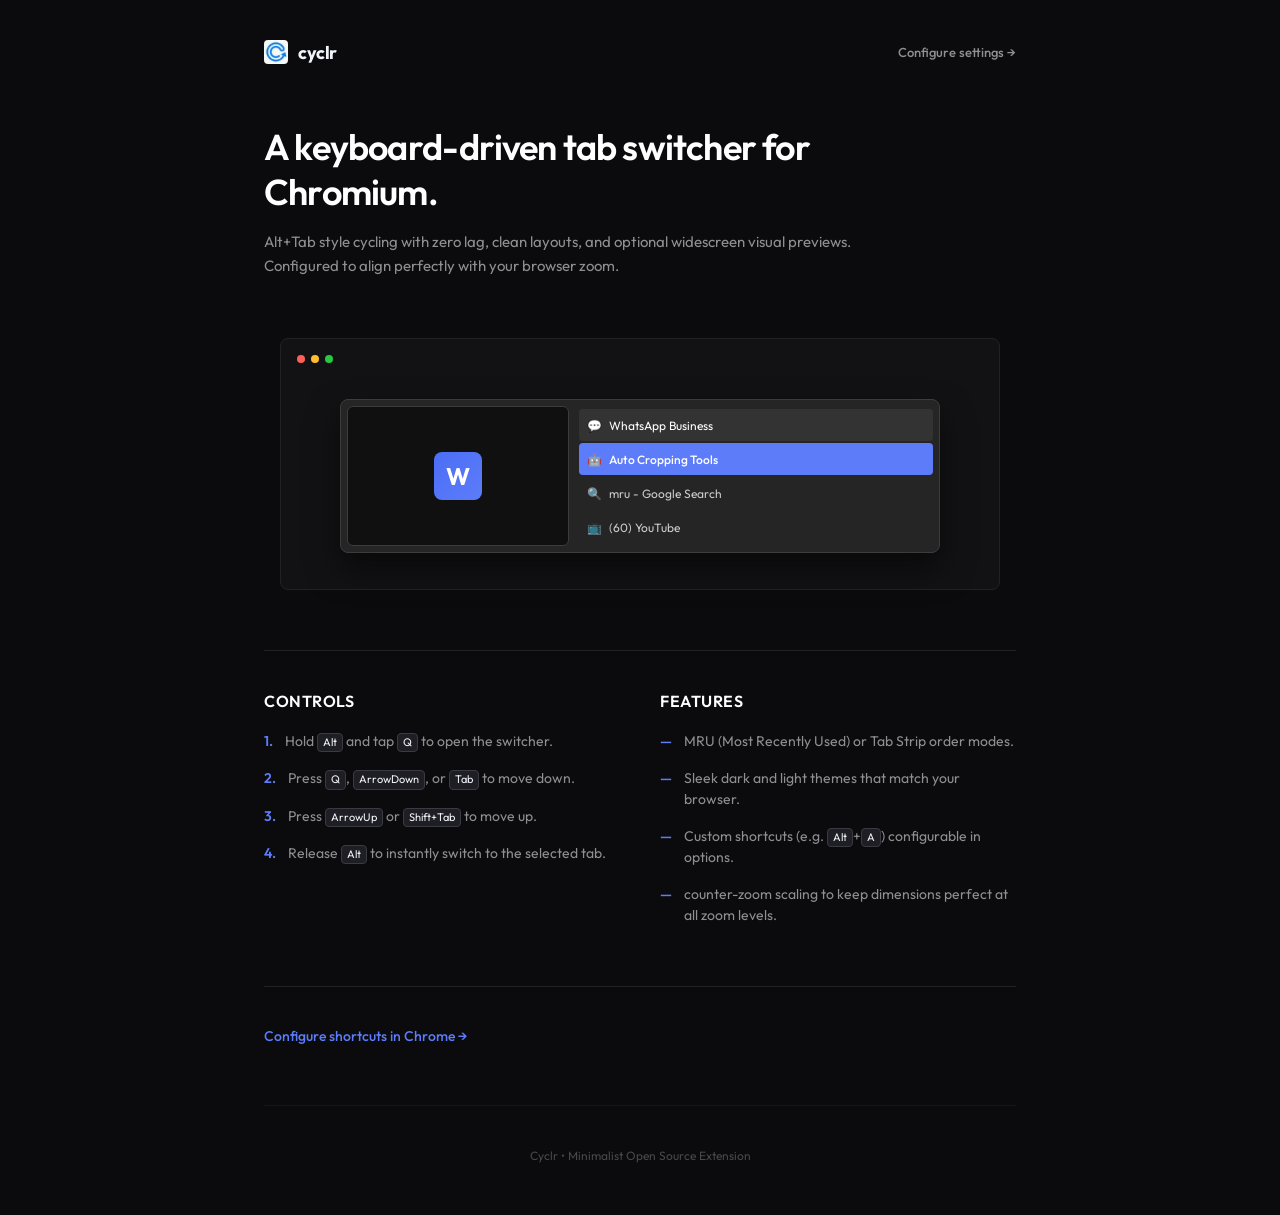
==== src/landing/landing.html @ 97b5f39d "majordev 2" ====
<!DOCTYPE html>
<html lang="en">
<head>
  <meta charset="utf-8">
  <meta name="viewport" content="width=device-width, initial-scale=1.0">
  <title>Cyclr — Minimalist Tab Switcher</title>
  <link href="https://fonts.googleapis.com/css2?family=Outfit:wght@300;400;500;600;700&display=swap" rel="stylesheet">
  <link rel="stylesheet" href="landing.css">
</head>
<body>
  <div class="landing-container">
    <!-- Header -->
    <header class="header">
      <div class="brand">
        <img src="../../assets/icons/cyclr-32x32.png" class="brand-logo" alt="Cyclr Logo">
        <span class="brand-name">cyclr</span>
      </div>
      <a href="../onboarding/onboarding.html" class="settings-link">Configure settings &rarr;</a>
    </header>

    <!-- Main Content -->
    <main class="main-content">
      <section class="intro">
        <h1 class="title">A keyboard-driven tab switcher for Chromium.</h1>
        <p class="subtitle">Alt+Tab style cycling with zero lag, clean layouts, and optional widescreen visual previews. Configured to align perfectly with your browser zoom.</p>
      </section>

      <!-- Pure CSS Mockup of the Extension Switcher -->
      <section class="mockup-section">
        <div class="mockup-browser">
          <div class="mockup-dots">
            <span class="dot red"></span>
            <span class="dot yellow"></span>
            <span class="dot green"></span>
          </div>
          <div class="mockup-overlay-container">
            <div class="mockup-preview-panel">
              <div class="mockup-preview-favicon-placeholder">W</div>
            </div>
            <div class="mockup-list-panel">
              <div class="mockup-tab-row active-tab">
                <span class="mockup-favicon">💬</span>
                <span class="mockup-tab-title">WhatsApp Business</span>
              </div>
              <div class="mockup-tab-row selected">
                <span class="mockup-favicon">🤖</span>
                <span class="mockup-tab-title">Auto Cropping Tools</span>
              </div>
              <div class="mockup-tab-row">
                <span class="mockup-favicon">🔍</span>
                <span class="mockup-tab-title">mru - Google Search</span>
              </div>
              <div class="mockup-tab-row">
                <span class="mockup-favicon">📺</span>
                <span class="mockup-tab-title">(60) YouTube</span>
              </div>
            </div>
          </div>
        </div>
      </section>

      <!-- How it Works & Shortcuts -->
      <section class="details-section">
        <div class="details-grid">
          <div class="details-column">
            <h2>Controls</h2>
            <ul class="clean-list">
              <li>
                <span class="list-bullet">1.</span>
                <span class="list-text">Hold <kbd>Alt</kbd> and tap <kbd>Q</kbd> to open the switcher.</span>
              </li>
              <li>
                <span class="list-bullet">2.</span>
                <span class="list-text">Press <kbd>Q</kbd>, <kbd>ArrowDown</kbd>, or <kbd>Tab</kbd> to move down.</span>
              </li>
              <li>
                <span class="list-bullet">3.</span>
                <span class="list-text">Press <kbd>ArrowUp</kbd> or <kbd>Shift+Tab</kbd> to move up.</span>
              </li>
              <li>
                <span class="list-bullet">4.</span>
                <span class="list-text">Release <kbd>Alt</kbd> to instantly switch to the selected tab.</span>
              </li>
            </ul>
          </div>
          <div class="details-column">
            <h2>Features</h2>
            <ul class="clean-list">
              <li>
                <span class="list-bullet">&mdash;</span>
                <span class="list-text">MRU (Most Recently Used) or Tab Strip order modes.</span>
              </li>
              <li>
                <span class="list-bullet">&mdash;</span>
                <span class="list-text">Sleek dark and light themes that match your browser.</span>
              </li>
              <li>
                <span class="list-bullet">&mdash;</span>
                <span class="list-text">Custom shortcuts (e.g. <kbd>Alt</kbd>+<kbd>A</kbd>) configurable in options.</span>
              </li>
              <li>
                <span class="list-bullet">&mdash;</span>
                <span class="list-text">counter-zoom scaling to keep dimensions perfect at all zoom levels.</span>
              </li>
            </ul>
          </div>
        </div>
      </section>

      <!-- Action Footer Links -->
      <section class="cta-section">
        <button id="chromeShortcutsBtn" class="link-btn">Configure shortcuts in Chrome &rarr;</button>
      </section>
    </main>

    <!-- Footer -->
    <footer class="footer">
      <p>Cyclr &bull; Minimalist Open Source Extension</p>
    </footer>
  </div>

  <script src="landing.js"></script>
</body>
</html>
---- src/landing/landing.css ----
body {
    margin: 0;
    padding: 0;
    width: 100vw;
    min-height: 100vh;
    background-color: #0b0b0d;
    color: #f1f5f9;
    font-family: 'Outfit', -apple-system, BlinkMacSystemFont, sans-serif;
    overflow-x: hidden;
    display: flex;
    justify-content: center;
}

.landing-container {
    width: 100%;
    max-width: 800px;
    padding: 40px 24px;
    box-sizing: border-box;
    display: flex;
    flex-direction: column;
    gap: 60px;
}

/* Header */
.header {
    display: flex;
    justify-content: space-between;
    align-items: center;
}

.brand {
    display: flex;
    align-items: center;
    gap: 10px;
}

.brand-logo {
    width: 24px;
    height: 24px;
    border-radius: 4px;
    object-fit: contain;
}

.brand-name {
    font-size: 18px;
    font-weight: 700;
    letter-spacing: -0.5px;
    text-transform: lowercase;
}

.settings-link {
    color: #8e8e93;
    text-decoration: none;
    font-size: 13px;
    font-weight: 500;
    transition: color 0.15s ease;
}

.settings-link:hover {
    color: #ffffff;
}

/* Main Content */
.main-content {
    display: flex;
    flex-direction: column;
    gap: 60px;
}

/* Intro Section */
.intro {
    max-width: 600px;
    display: flex;
    flex-direction: column;
    gap: 16px;
}

.title {
    font-size: 36px;
    font-weight: 600;
    line-height: 1.25;
    margin: 0;
    letter-spacing: -0.8px;
    color: #ffffff;
}

.subtitle {
    font-size: 15px;
    color: #8e8e93;
    line-height: 1.6;
    margin: 0;
}

/* Visual Mockup Section */
.mockup-section {
    display: flex;
    justify-content: center;
    width: 100%;
}

.mockup-browser {
    width: 100%;
    max-width: 720px;
    background-color: #121214;
    border: 1px solid #222225;
    border-radius: 8px;
    padding: 16px;
    box-sizing: border-box;
    display: flex;
    flex-direction: column;
    gap: 16px;
    position: relative;
}

.mockup-dots {
    display: flex;
    gap: 6px;
}

.mockup-dots .dot {
    width: 8px;
    height: 8px;
    border-radius: 50%;
    display: inline-block;
}

.mockup-dots .dot.red { background-color: #ff5f56; }
.mockup-dots .dot.yellow { background-color: #ffbd2e; }
.mockup-dots .dot.green { background-color: #27c93f; }

/* CSS simulated overlay tab switcher */
.mockup-overlay-container {
    width: 100%;
    max-width: 600px;
    align-self: center;
    background: #252526;
    border: 1px solid #3c3c3c;
    border-radius: 8px;
    padding: 6px;
    box-sizing: border-box;
    display: flex;
    gap: 10px;
    align-items: center;
    box-shadow: 0 16px 32px rgba(0, 0, 0, 0.5);
    margin: 20px 0;
}

.mockup-preview-panel {
    width: 220px;
    height: 138px;
    border-radius: 6px;
    background: #101011;
    border: 1px solid #3c3c3c;
    display: flex;
    align-items: center;
    justify-content: center;
    flex-shrink: 0;
}

.mockup-preview-favicon-placeholder {
    width: 48px;
    height: 48px;
    border-radius: 8px;
    background: linear-gradient(135deg, #4c6ef5, #5c7cfa);
    color: #ffffff;
    display: flex;
    align-items: center;
    justify-content: center;
    font-size: 24px;
    font-weight: 700;
}

.mockup-list-panel {
    display: flex;
    flex-direction: column;
    gap: 2px;
    flex-grow: 1;
}

.mockup-tab-row {
    height: 32px;
    display: flex;
    align-items: center;
    padding: 0 8px;
    border-radius: 4px;
    gap: 8px;
    box-sizing: border-box;
    color: #cccccc;
    font-size: 12px;
}

.mockup-tab-row.active-tab {
    background: #333333;
    color: #ffffff;
}

.mockup-tab-row.selected {
    background: #5c7cfa;
    color: #ffffff;
}

.mockup-tab-row.selected .mockup-tab-title {
    font-weight: 500;
}

.mockup-favicon {
    font-size: 12px;
    width: 14px;
    height: 14px;
    display: flex;
    align-items: center;
    justify-content: center;
}

.mockup-tab-title {
    white-space: nowrap;
    overflow: hidden;
    text-overflow: ellipsis;
}

/* Details Section */
.details-section {
    border-top: 1px solid #222225;
    padding-top: 40px;
}

.details-grid {
    display: grid;
    grid-template-columns: repeat(auto-fit, minmax(280px, 1fr));
    gap: 40px;
}

.details-column {
    display: flex;
    flex-direction: column;
    gap: 20px;
}

.details-column h2 {
    font-size: 16px;
    font-weight: 600;
    margin: 0;
    text-transform: uppercase;
    letter-spacing: 0.5px;
    color: #ffffff;
}

.clean-list {
    list-style: none;
    padding: 0;
    margin: 0;
    display: flex;
    flex-direction: column;
    gap: 16px;
}

.clean-list li {
    display: flex;
    gap: 12px;
    align-items: flex-start;
    font-size: 14px;
    line-height: 1.5;
}

.list-bullet {
    color: #5c7cfa;
    font-weight: 600;
    flex-shrink: 0;
}

.list-text {
    color: #8e8e93;
}

kbd {
    background-color: #1e1e24;
    border: 1px solid #3a3a42;
    border-radius: 4px;
    color: #f1f5f9;
    display: inline-block;
    font-family: inherit;
    font-size: 11px;
    line-height: 1.4;
    padding: 1px 5px;
    vertical-align: middle;
}

/* CTA Section */
.cta-section {
    display: flex;
    justify-content: flex-start;
    border-top: 1px solid #222225;
    padding-top: 40px;
}

.link-btn {
    background: transparent;
    border: none;
    padding: 0;
    color: #5c7cfa;
    font-size: 14px;
    font-weight: 500;
    cursor: pointer;
    font-family: inherit;
    transition: color 0.15s ease;
}

.link-btn:hover {
    color: #74c0fc;
    text-decoration: underline;
}

/* Footer */
.footer {
    display: flex;
    justify-content: center;
    border-top: 1px solid #16161a;
    padding-top: 30px;
    font-size: 12px;
    color: #48484a;
}
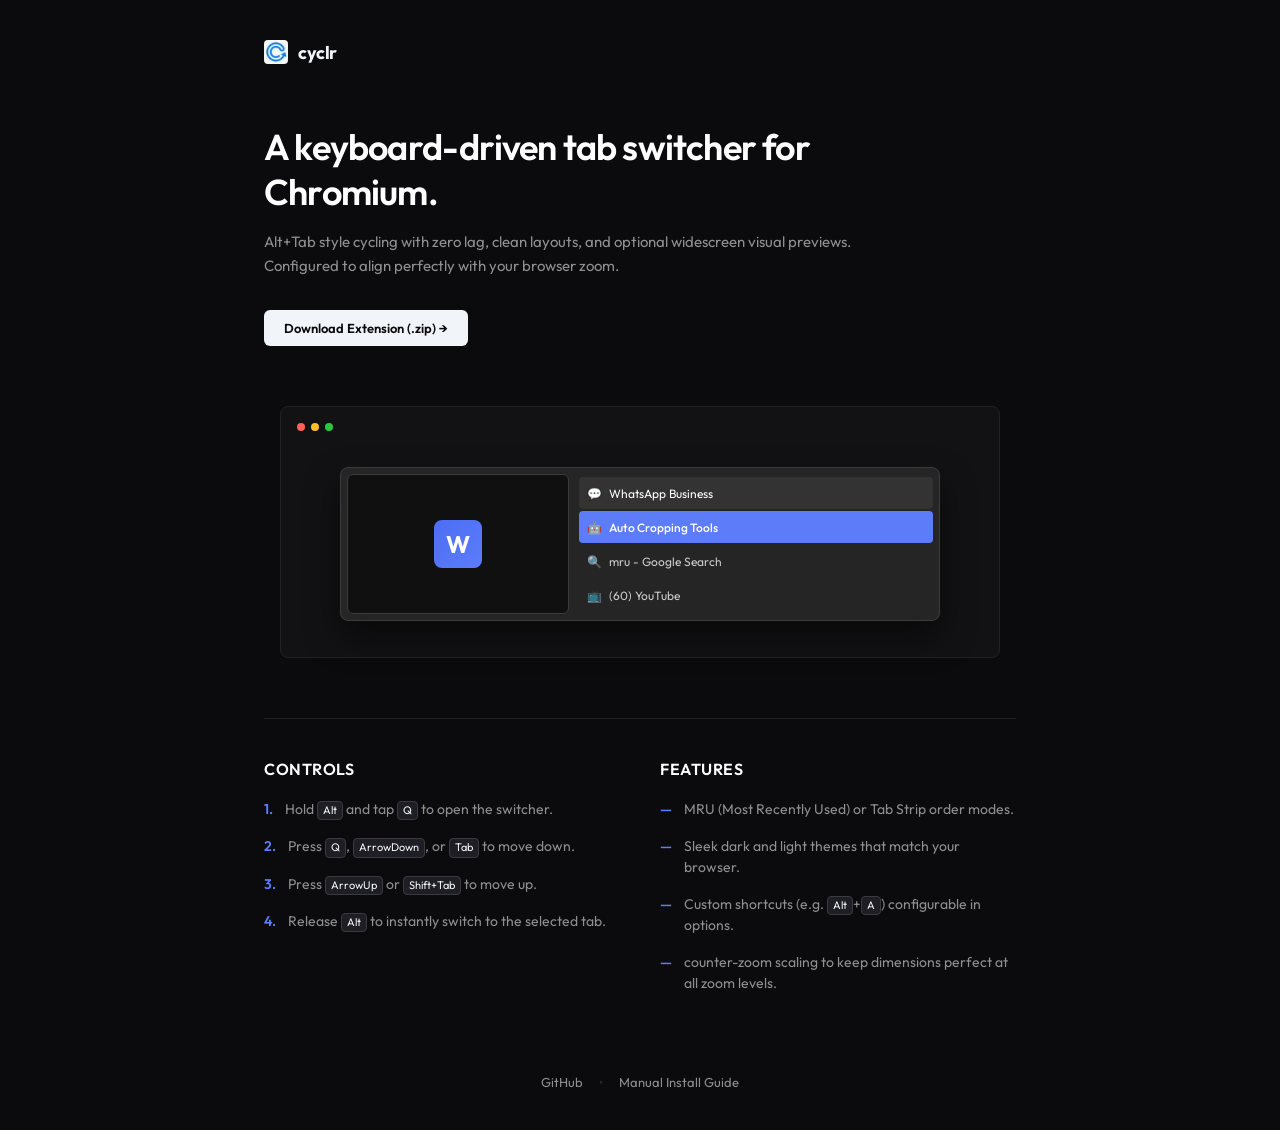
==== commit d3cf13aa: "release v1.0" ====
--- a/src/landing/landing.html
+++ b/src/landing/landing.html
@@ -15,7 +15,6 @@
         <img src="../../assets/icons/cyclr-32x32.png" class="brand-logo" alt="Cyclr Logo">
         <span class="brand-name">cyclr</span>
       </div>
-      <a href="../onboarding/onboarding.html" class="settings-link">Configure settings &rarr;</a>
     </header>
 
     <!-- Main Content -->
@@ -23,6 +22,9 @@
       <section class="intro">
         <h1 class="title">A keyboard-driven tab switcher for Chromium.</h1>
         <p class="subtitle">Alt+Tab style cycling with zero lag, clean layouts, and optional widescreen visual previews. Configured to align perfectly with your browser zoom.</p>
+        <div class="intro-actions">
+          <a href="#" id="downloadBtn" class="btn-primary">Download Extension (.zip) &rarr;</a>
+        </div>
       </section>
 
       <!-- Pure CSS Mockup of the Extension Switcher -->
@@ -107,16 +109,27 @@
         </div>
       </section>
 
-      <!-- Action Footer Links -->
-      <section class="cta-section">
-        <button id="chromeShortcutsBtn" class="link-btn">Configure shortcuts in Chrome &rarr;</button>
-      </section>
     </main>
 
-    <!-- Footer -->
-    <footer class="footer">
-      <p>Cyclr &bull; Minimalist Open Source Extension</p>
-    </footer>
+    <!-- Secondary Links Section -->
+    <div class="secondary-links">
+      <a href="https://github.com/revanthlol/cyclr" target="_blank" class="secondary-link">GitHub</a>
+      <span class="divider">&bull;</span>
+      <a href="install.html" class="secondary-link">Manual Install Guide</a>
+    </div>
+  </div>
+
+  <!-- Download Confirmation Modal -->
+  <div id="downloadModal" class="modal-overlay">
+    <div class="modal-box">
+      <h3>Download Cyclr</h3>
+      <p class="modal-text">You are downloading the latest extension package (.zip).</p>
+      <p class="modal-text">Once confirmed, the download will begin and you will be redirected to the manual installation guide.</p>
+      <div class="modal-actions">
+        <button id="modalCancelBtn" class="btn-secondary">Cancel</button>
+        <button id="modalConfirmBtn" class="btn-primary">Confirm &amp; Download</button>
+      </div>
+    </div>
   </div>
 
   <script src="landing.js"></script>
--- a/src/landing/landing.css
+++ b/src/landing/landing.css
@@ -270,6 +270,17 @@
 
 .list-text {
     color: #8e8e93;
+}
+
+.text-link {
+    color: #5c7cfa;
+    text-decoration: none;
+    transition: color 0.15s ease;
+}
+
+.text-link:hover {
+    color: #74c0fc;
+    text-decoration: underline;
 }
 
 kbd {
@@ -310,12 +321,137 @@
     text-decoration: underline;
 }
 
-/* Footer */
-.footer {
-    display: flex;
-    justify-content: center;
-    border-top: 1px solid #16161a;
-    padding-top: 30px;
-    font-size: 12px;
-    color: #48484a;
-}
+.intro-actions {
+    display: flex;
+    gap: 16px;
+    margin-top: 16px;
+}
+
+.btn-primary {
+    display: inline-block;
+    background-color: #f1f5f9;
+    color: #0b0b0d;
+    border: none;
+    border-radius: 6px;
+    padding: 10px 20px;
+    font-size: 13px;
+    font-weight: 600;
+    text-decoration: none;
+    cursor: pointer;
+    transition: background-color 0.15s ease;
+}
+
+.btn-primary:hover {
+    background-color: #ffffff;
+}
+
+/* Secondary Links (replacing traditional footer) */
+.secondary-links {
+    display: flex;
+    justify-content: center;
+    gap: 16px;
+    align-items: center;
+    padding-top: 20px;
+    margin-top: auto;
+    font-size: 13px;
+}
+
+.secondary-link {
+    color: #8e8e93;
+    text-decoration: none;
+    transition: color 0.15s ease;
+}
+
+.secondary-link:hover {
+    color: #ffffff;
+}
+
+.divider {
+    color: #2c2c2e;
+}
+
+/* Confirmation Modal Overlay */
+.modal-overlay {
+    position: fixed;
+    top: 0;
+    left: 0;
+    width: 100vw;
+    height: 100vh;
+    background-color: rgba(0, 0, 0, 0.7);
+    backdrop-filter: blur(8px);
+    display: flex;
+    justify-content: center;
+    align-items: center;
+    z-index: 1000;
+    opacity: 0;
+    pointer-events: none;
+    transition: opacity 0.25s ease;
+}
+
+.modal-overlay.active {
+    opacity: 1;
+    pointer-events: auto;
+}
+
+/* Modal Box */
+.modal-box {
+    background-color: #121214;
+    border: 1px solid #222225;
+    border-radius: 12px;
+    padding: 32px;
+    width: 90%;
+    max-width: 400px;
+    box-sizing: border-box;
+    box-shadow: 0 20px 40px rgba(0, 0, 0, 0.6);
+    transform: scale(0.95);
+    transition: transform 0.25s cubic-bezier(0.16, 1, 0.3, 1);
+}
+
+.modal-overlay.active .modal-box {
+    transform: scale(1);
+}
+
+.modal-box h3 {
+    font-size: 18px;
+    font-weight: 600;
+    color: #ffffff;
+    margin-top: 0;
+    margin-bottom: 12px;
+    letter-spacing: -0.4px;
+}
+
+.modal-text {
+    font-size: 14px;
+    color: #8e8e93;
+    line-height: 1.5;
+    margin: 0 0 12px 0;
+}
+
+.modal-text:last-of-type {
+    margin-bottom: 24px;
+}
+
+.modal-actions {
+    display: flex;
+    gap: 12px;
+    justify-content: flex-end;
+}
+
+.btn-secondary {
+    background: transparent;
+    border: 1px solid #222225;
+    color: #8e8e93;
+    padding: 10px 18px;
+    border-radius: 6px;
+    font-size: 13px;
+    font-weight: 500;
+    cursor: pointer;
+    transition: all 0.15s ease;
+    font-family: inherit;
+}
+
+.btn-secondary:hover {
+    border-color: #48484a;
+    color: #ffffff;
+}
+
